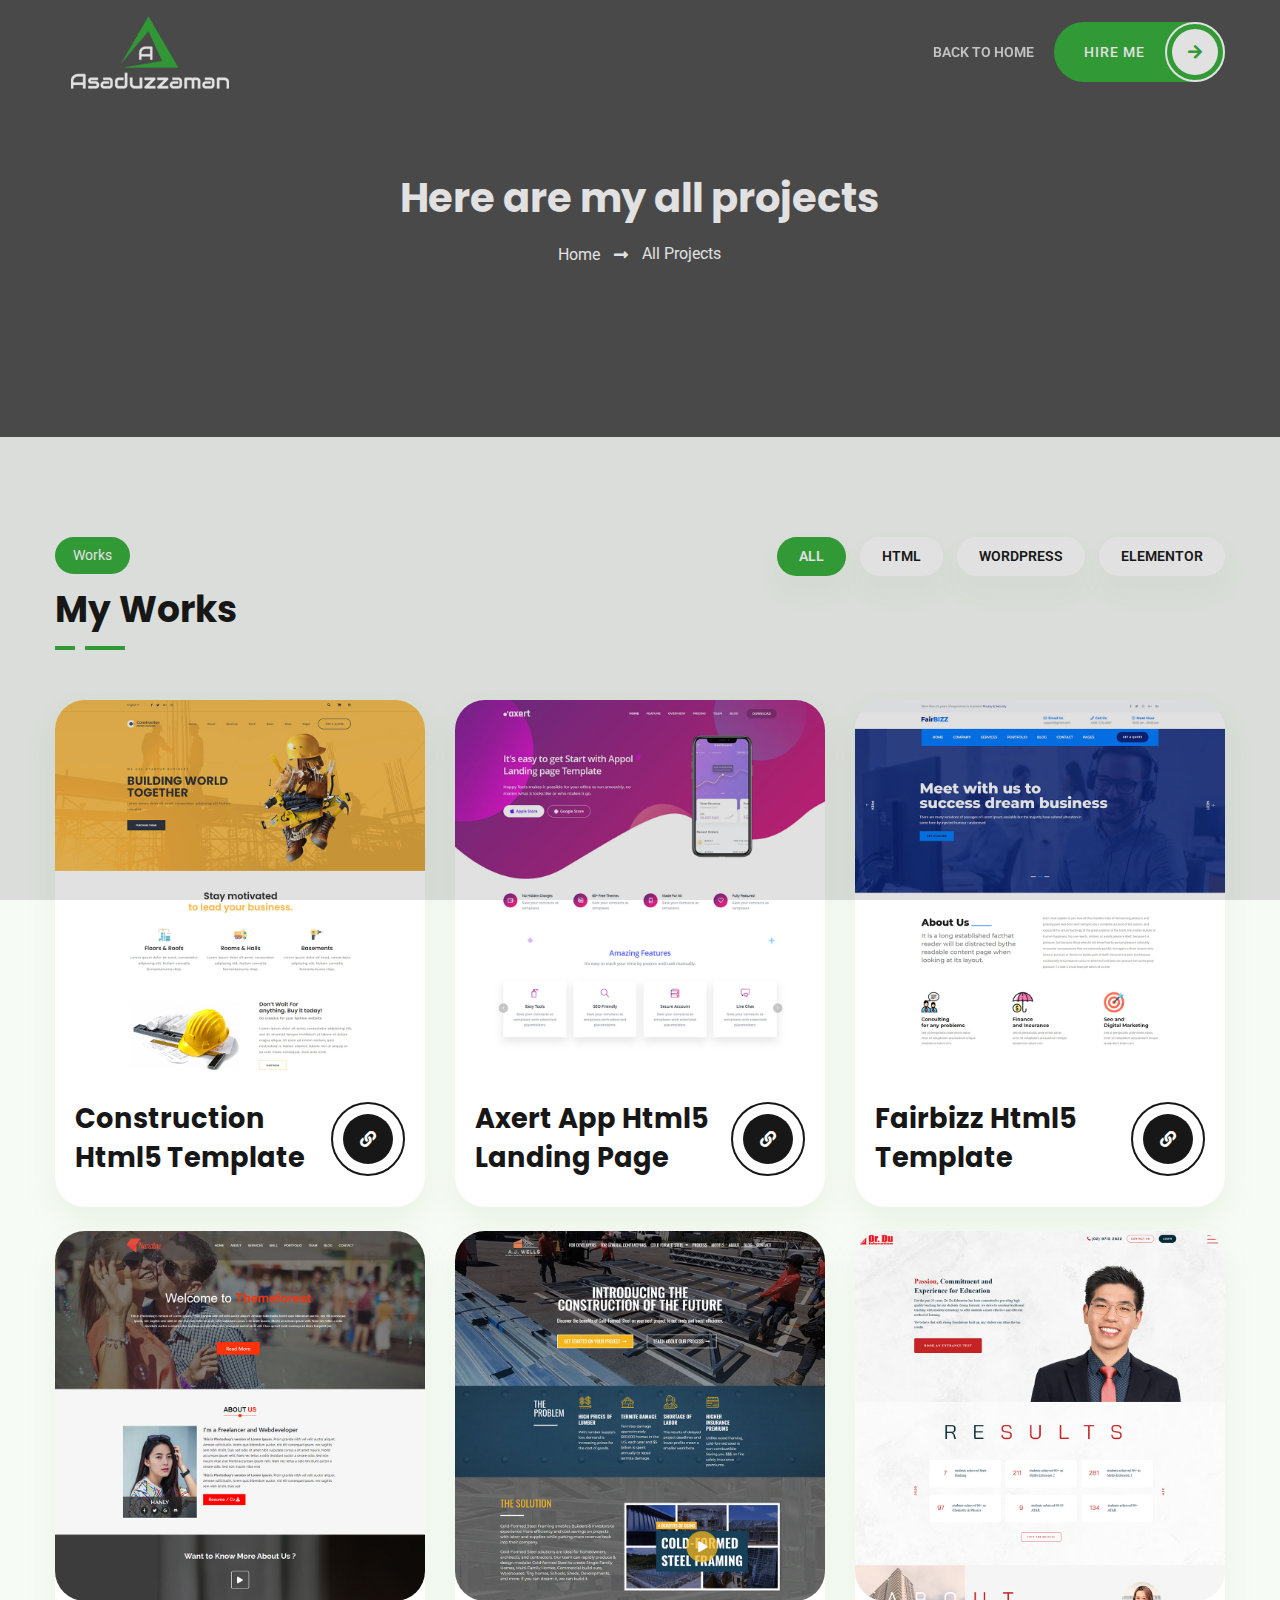
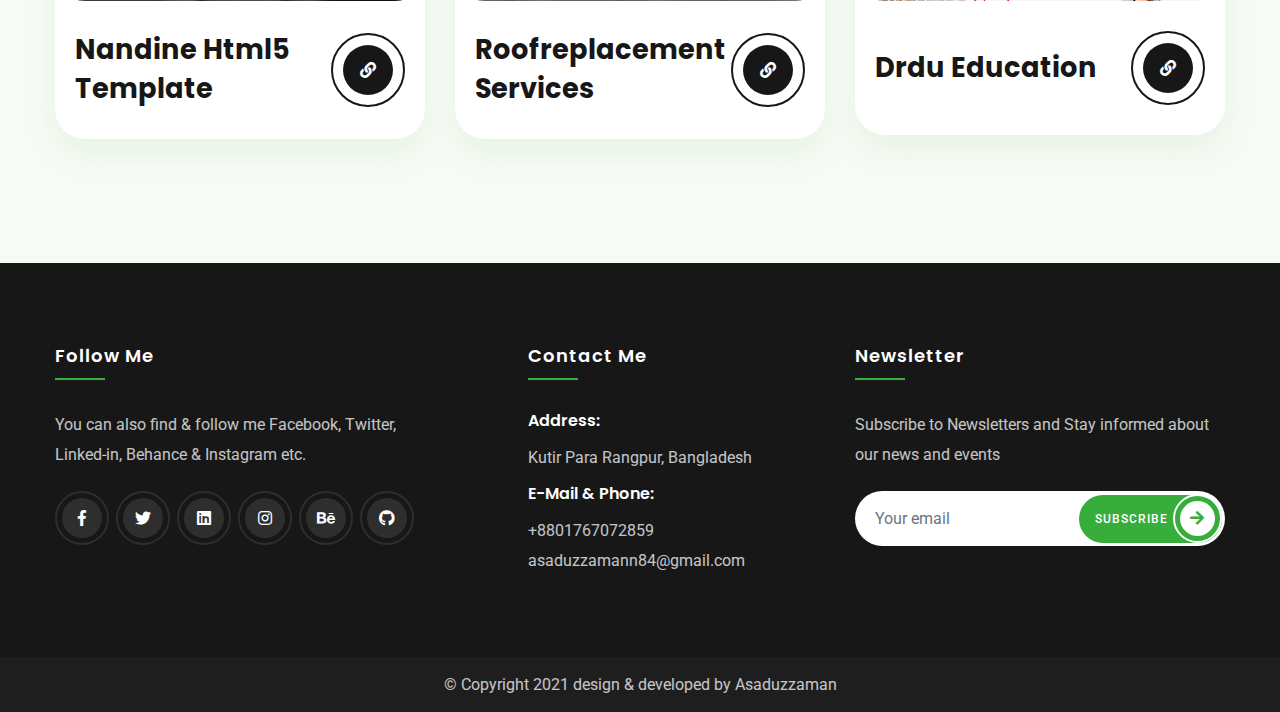
==== all-projects.html @ e1c9b5a7 "Added my portfolio site all source code" ====
<!DOCTYPE html>
<html lang="en">
<head>
    <!-- Global site tag (gtag.js) - Google Analytics -->
    <script async src="https://www.googletagmanager.com/gtag/js?id=G-S9MMDNXZZ6"></script>
    <script>
    window.dataLayer = window.dataLayer || [];
    function gtag(){dataLayer.push(arguments);}
    gtag('js', new Date());

    gtag('config', 'G-S9MMDNXZZ6');
    </script>
    <meta charset="UTF-8">
    <meta name="author" content="Asaduzzaman">
    <meta name="robots" content="index,follow">
    <meta name="publisher" content="Asaduzzaman">
    <meta http-equiv="X-UA-Compatible" content="IE=edge">
    <meta name="description" content="Asaduzzaman - Portfolio Template">
    <meta name="viewport" content="width=device-width, initial-scale=1.0">
    <title>Asaduzzaman - Portfolio Template</title>
    <!--// Boostrap v5 //-->
    <link rel="stylesheet" href="vendor/css/bootstrap.min.css">
    <!--// Magnific Popup //-->
    <link rel="stylesheet" href="vendor/css/magnific.popup.min.css">
    <!--// Animate Css //-->
    <link rel="stylesheet" href="vendor/css/animate.min.css">
    <!--// Owl Carousel //-->
    <link rel="stylesheet" href="vendor/css/owl.carousel.min.css">
    <!--// Owl Carousel Default //-->
    <link rel="stylesheet" href="vendor/css/owl.carousel.default.min.css">
    <!--// Font Awesome //-->
    <link rel="stylesheet" href="fonts/font_awesome/css/all.css">
    <!--// Flat Icons //-->
    <link rel="stylesheet" href="fonts/flat_icons/flaticon.css">
    <!--// Fav Icon //-->
    <link rel="shortcut icon" type="image/jpg" href="img/bg/asaduzzaman_logo.png"/>
    <!--// Theme Main Css //-->
    <link rel="stylesheet" href="css/style.css">
    <!--// Theme Color Css //-->
    <link rel="stylesheet" href="css/skins/default-color.css" id="theme-color-toggle" />
</head>
<body data-spy="scroll" data-target="#fixedNavbar">

    <!--// Page Wrapper Start //-->
    <div class="page-wrapper" id="wrapper">

         <!--// Header Start //-->
         <header class="header fixed-top" id="header">
            <div id="nav-menu-wrap">
                <div class="container">
                    <nav class="navbar navbar-expand-lg p-0">
                        <a class="navbar-brand" title="Home" href="index.html">
                            <img src="img/bg/asaduzzaman-white-logo.png" alt="Asaduzzaman Logo White" class="img-fluid logo-transparent">
                            <img src="img/bg/asaduzzaman_logo.png" alt="Logo Black" class="img-fluid logo-normal">
                        </a>
                    
                        <button class="navbar-toggler" type="button" data-toggle="collapse" data-target="#fixedNavbar" 
                            aria-controls="fixedNavbar" aria-expanded="false" aria-label="Toggle navigation">
                            <span class="togler-icon-inner">
                                <span class="line-1"></span>
                                <span class="line-2"></span>
                                <span class="line-3"></span>
                            </span>
                        </button>
                        <div class="collapse navbar-collapse main-menu justify-content-end" id="fixedNavbar">
                            <ul class="navbar-nav">
                                <li class="nav-item">
                                    <a class="nav-link menu-link" href="index.html">Back To Home</a>
                                </li>
                                <li class="nav-item navbar-btn-resp d-flex align-items-center">
                                    <a href="index.html#contact" class="primary-btn">
                                        <span class="text">Hire Me</span>
                                        <span class="icon"><i class="fa fa-arrow-right"></i></span>
                                    </a>
                                </li>
                            </ul>
                        </div>
                    </nav>
                </div>
            </div>
        </header>
        <!--// Header End  //-->

        <!--// Main Area Start //-->
        <main class="main-area">

             <!--// Breadcrumb Section Start //-->
             <section class="breadcrumb-section section" data-scroll-index="1" data-bg-image-path="img/bg/breadcrumb-img.jpg">
                <div class="container">
                    <div class="row justify-content-center">
                        <div class="col-lg-8">
                            <div class="breadcrumb-inner">
                                <h1>Here are my all projects</h1>
                                <ul class="breadcrumb-links">
                                    <li>
                                        <a href="index-2.html">Home</a>
                                    </li>
                                    <li class="active">
                                        All Projects
                                    </li>
                                </ul>
                            </div>
                        </div>
                    </div>
                </div>
            </section>
            <!--// Breadcrumb Section end //-->

            

            <!--// My Works Start //-->
            <section class="section bg-primary-light" id="porfolio" data-scroll-index="4">
                <div class="container">
                    <div class="row">
                        <div class="col-md-6">
                            <div class="section-heading-left">
                                <span>Works</span>
                                <h2>My Works</h2>
                            </div>
                        </div>
                        <div class="col-md-6">
                            <div class="portfolio-filter">
                                <a href="#" data-portfolio-filter="*" class="current">All</a>
                                <a href="#" data-portfolio-filter=".html">Html</a>
                                <a href="#" data-portfolio-filter=".wordpress">WordPress</a>
                                <a href="#" data-portfolio-filter=".elementor">Elementor</a>
                            </div>
                        </div>
                    </div>
                    <div class="row portfolio-grid" id="portfolio-masonry-wrap">
                        <div class="col-md-6 col-lg-4 portfolio-item html">
                            <div class="portfolio-item-inner">
                                <div class="portfolio-item-img">
                                    <img src="img/portfolio/constrcution.jpg" alt="Portfolio image" class="img-fluid">
                                    <a href="img/portfolio/constrcution.jpg" class="portfolio-zoom-link">
                                        <i class="fas fa-search"></i>
                                    </a>
                                </div>
                                <div class="body">
                                    <div class="portfolio-details">
                                        <h5>Construction Html5 Template</h5>
                                    </div>
                                    <a href="https://asaduzzaman-shohel.github.io/construction/index-2.html" target="_blank" class="portfolio-link">
                                        <i class="fas fa-link"></i>
                                    </a>
                                </div>
                            </div>
                        </div>
                        <div class="col-md-6 col-lg-4 portfolio-item html">
                            <div class="portfolio-item-inner">
                                <div class="portfolio-item-img">
                                    <img src="img/portfolio/axert.jpg" alt="Portfolio image" class="img-fluid">
                                    <a href="img/portfolio/axert.jpg" class="portfolio-zoom-link">
                                        <i class="fas fa-search"></i>
                                    </a>
                                </div>
                                <div class="body">
                                    <div class="portfolio-details">
                                        <h5>Axert App Html5 Landing Page</h5>
                                    </div>
                                    <a target="_blank" href="https://asaduzzaman-shohel.github.io/Axert-App-Landing-Page/" class="portfolio-link">
                                        <i class="fas fa-link"></i>
                                    </a>
                                </div>
                            </div>
                        </div>
                        <div class="col-md-6 col-lg-4 portfolio-item html">
                            <div class="portfolio-item-inner">
                                <div class="portfolio-item-img">
                                    <img src="img/portfolio/fairbizz.jpg" alt="Portfolio image" class="img-fluid">
                                    <a href="img/portfolio/fairbizz.jpg" class="portfolio-zoom-link">
                                        <i class="fas fa-search"></i>
                                    </a>
                                </div>
                                <div class="body">
                                    <div class="portfolio-details">
                                        <h5>Fairbizz Html5 Template</h5>
                                    </div> 
                                    <a target="_blank" href="https://asaduzzaman-shohel.github.io/fairbizz/" class="portfolio-link">
                                        <i class="fas fa-link"></i>
                                    </a>
                                </div>
                            </div>
                        </div>
                        <div class="col-md-6 col-lg-4 portfolio-item html">
                            <div class="portfolio-item-inner">
                                <div class="portfolio-item-img">
                                    <img src="img/portfolio/nandine.jpg" alt="Portfolio image" class="img-fluid">
                                    <a target="_blank" href="img/portfolio/nandine.jpg" class="portfolio-zoom-link">
                                        <i class="fas fa-link"></i>
                                    </a>
                                </div>
                                <div class="body">
                                    <div class="portfolio-details">
                                        <h5>Nandine Html5 Template</h5>
                                    </div> 
                                    <a target="_blank" href="https://asaduzzaman-shohel.github.io/nandine/" class="portfolio-link">
                                        <i class="fas fa-link"></i>
                                    </a>
                                </div>
                            </div>
                        </div>
                        <div class="col-md-6 col-lg-4 portfolio-item wordpress elementor">
                            <div class="portfolio-item-inner">
                                <div class="portfolio-item-img">
                                    <img src="img/portfolio/roofreplacement-services.jpg" alt="Portfolio image" class="img-fluid">
                                    <a target="_blank" href="img/portfolio/roofreplacement-services.jpg" class="portfolio-zoom-link">
                                        <i class="fas fa-link"></i>
                                    </a>
                                </div>
                                <div class="body">
                                    <div class="portfolio-details">
                                        <h5>Roofreplacement Services</h5>
                                    </div>
                                    <a target="_blank" href="https://steelframe.roofreplacementservices.com/" class="portfolio-link">
                                        <i class="fas fa-link"></i>
                                    </a>
                                </div>
                            </div>
                        </div>
                        <div class="col-md-6 col-lg-4 portfolio-item elementor">
                            <div class="portfolio-item-inner">
                                <div class="portfolio-item-img">
                                    <img src="img/portfolio/examtutoring.jpg" alt="Portfolio image" class="img-fluid">
                                    <a target="_blank" href="img/portfolio/examtutoring.jpg" class="portfolio-zoom-link">
                                        <i class="fas fa-search"></i>
                                    </a>
                                </div>
                                <div class="body">
                                    <div class="portfolio-details">
                                        <h5>Drdu Education</h5>
                                    </div> 
                                    <a href="https://www.drdueducation.com.au/" class="portfolio-link">
                                        <i class="fas fa-link"></i>
                                    </a>
                                </div>
                            </div>
                        </div>
                    </div>
                </div>
            </section>
            <!--// My Works End //-->

            <!--// Footer Start //-->
            <footer class="footer">
                <div class="footer-top">
                    <div class="container">
                        <div class="row">
                            <div class="col-md-6 col-lg-4 footer-widget-resp">
                                <div class="footer-widget">
                                    <h6 class="footer-title">Follow Me</h6>
                                    <p class="footer-desc">
                                        You can also find & follow me Facebook, Twitter, Linked-in, Behance & Instagram etc.
                                    </p>
                                    <div class="footer-social-links">
                                        <a target="_blank" href="https://www.facebook.com/AsaduzzamanShohel.1">
                                            <i class="fab fa-facebook-f"></i>
                                        </a>
                                        <a target="_blank" href="https://twitter.com/asaduzzamansho">
                                            <i class="fab fa-twitter"></i>
                                        </a>
                                        <a target="_blank" href="https://www.linkedin.com/in/asaduzzamanshohel/">
                                            <i class="fab fa-linkedin"></i>
                                        </a>
                                        <a target="_blank" href="https://www.instagram.com/asaduzzaman_shohel/">
                                            <i class="fab fa-instagram"></i>
                                        </a>
                                        <a target="_blank" href="https://www.behance.net/asaduzzamanshohel">
                                            <i class="fab fa-behance"></i>
                                        </a>
                                        <a target="_blank" href="https://github.com/Asaduzzaman-shohel">
                                            <i class="fab fa-github"></i>
                                        </a>
                                    </div>
                                </div>
                            </div>
                            <div class="col-md-6 col-lg-4 footer-widget-resp d-flex justify-content-center">
                                <div class="footer-widget">
                                    <h6 class="footer-title">Contact Me</h6>
                                    <div class="footer-contact-info-wrap">
                                        <ul class="footer-contact-info-list">
                                            <li>
                                                <h6>Address:</h6>
                                                <p>
                                                    Kutir Para Rangpur, Bangladesh
                                                </p>
                                            </li>
                                            <li>
                                                <h6>E-Mail & Phone:</h6>
                                                <div class="text">
                                                    <p>+8801767072859</p>
                                                    <p><a href="mailto:asaduzzamann84@gmail.com">asaduzzamann84@gmail.com</a></p>
                                                </div>
                                            </li>
                                        </ul>
                                    </div>
                                </div>
                            </div>
                            <div class="col-md-6 col-lg-4 footer-widget-resp">
                                <div class="footer-widget">
                                    <h6 class="footer-title">Newsletter</h6>
                                    <div class="newsletter-contact-info-wrap">
                                        <p>Subscribe to Newsletters and Stay informed about our news and events
                                        </p>
                                        <div class="news-letter-form">
                                            <form action="#">
                                                <input class="form-control" type="text" placeholder="Your email">
                                                <button type="submit" class="primary-btn">
                                                    <span class="text">Subscribe</span>
                                                    <span class="icon"><i class="fa fa-arrow-right"></i></span>
                                                </button>
                                            </form>
                                        </div>
                                    </div>
                                </div>
                            </div>
                        </div>
                    </div>
                </div>
                <div class="copyright text-center">
                    <div class="container">
                        <p class="copyright-text">© Copyright 2021 design & developed by Asaduzzaman</p>
                    </div>
                </div>
            </footer>
            <!--// Footer End //-->
        </main>
        <!--// Main Area End //-->

        <a href="#" class="scroll-top-btn" data-scroll-goto="1">
            <i class="fa fa-arrow-up"></i>
        </a>
        <!--// .scroll-top-btn // -->

        <div id="preloader-wrap">
            <div class="preloader-inner">
                <div class="lds-roller"><div></div><div></div><div></div><div></div><div></div><div></div><div></div><div></div></div>
            </div>
        </div>
        <!--// Preloader // -->

    </div>
    <!--// Page Wrapper End //-->

    <!-- Success Modal Start -->
    <div class="modal fade custom-modal" id="formSuccessModal" tabindex="-1" role="dialog" aria-labelledby="formSuccessModalLabel" aria-hidden="true">
        <div class="modal-dialog" role="document">
            <div class="modal-content">
                <div class="modal-header success">
                    <h5 class="modal-title" id="formSuccessModalLabel">Success</h5>
                    <button type="button" class="close" data-dismiss="modal" aria-label="Close">
                        <span aria-hidden="true">&times;</span>
                    </button>
                </div>
                <div class="modal-body">
                    <div class="form-popup-inner">
                        <div class="form-icon success">
                            <svg version="1.1" xmlns="http://www.w3.org/2000/svg" viewBox="0 0 130.2 130.2">
                                <circle class="path circle" fill="none"  stroke-width="6" stroke-miterlimit="10" cx="65.1" cy="65.1" r="62.1" />
                                <polyline class="path check" fill="none" stroke-width="6" stroke-linecap="round" stroke-miterlimit="10" points="100.2,40.2 51.5,88.8 29.8,67.5 " />
                            </svg>
                        </div>
                        <div class="form-body">
                            <p>
                                Your message has been sent.We will contact you as soon as possible.
                            </p>
                        </div>
                    </div>
                </div>
                <div class="modal-footer">
                    <a href="javascript:void(0)" class="popup-btn success" data-dismiss="modal">Okay</a>
                </div>
            </div>
        </div>
    </div>
    <!-- Success Modal End -->

    <!-- Danger Modal Start -->
    <div class="modal fade custom-modal" id="formDangerModal" tabindex="-1" role="dialog" aria-labelledby="formDangerModalLabel" aria-hidden="true">
        <div class="modal-dialog" role="document">
            <div class="modal-content">
                <div class="modal-header danger">
                    <h5 class="modal-title" id="formDangerModalLabel">Error</h5>
                    <button type="button" class="close" data-dismiss="modal" aria-label="Close">
                        <span aria-hidden="true">&times;</span>
                    </button>
                </div>
                <div class="modal-body">
                    <div class="form-popup-inner">
                        <div class="form-icon danger">
                            <svg version="1.1" xmlns="http://www.w3.org/2000/svg" viewBox="0 0 130.2 130.2">
                                <circle class="path circle" fill="none" stroke-width="6" stroke-miterlimit="10" cx="65.1" cy="65.1" r="62.1" />
                                <line class="path line" fill="none" stroke-width="6" stroke-linecap="round" stroke-miterlimit="10" x1="34.4" y1="37.9" x2="95.8" y2="92.3" />
                                <line class="path line" fill="none" stroke-width="6" stroke-linecap="round" stroke-miterlimit="10" x1="95.8" y1="38" x2="34.4" y2="92.2" />
                            </svg>
                        </div>
                        <div class="form-body">
                            <p>
                                Error!Something went wrong.There was an error sending your message.
                                <span id="error_message"></span>
                            </p>
                        </div>
                    </div>
                </div>
                <div class="modal-footer">
                    <a href="javascript:void(0)" class="popup-btn danger" data-dismiss="modal">Close</a>
                </div>
            </div>
        </div>
    </div>
    <!-- Danger Modal End -->


    <!--// JQuery //-->
    <script data-cfasync="false" src="../cdn-cgi/scripts/5c5dd728/cloudflare-static/email-decode.min.js"></script><script src="vendor/js/jquery.min.js"></script>
    <!--// Popper //-->
    <script src="vendor/js/popper.min.js"></script>
    <!--// Bootstrap //-->
    <script src="vendor/js/bootstrap.min.js"></script>
    <!--// Images Loaded Js //-->
    <script src="vendor/js/images.loaded.min.js"></script>
    <!--// Wow Js //-->
    <script src="vendor/js/wow.min.js"></script>
    <!--// Magnific Popup //-->
    <script src="vendor/js/magnific.popup.min.js"></script>
    <!--// Waypoint Js //-->
    <script src="vendor/js/waypoint.min.js"></script>
    <!--// Counter Up Js //-->
    <script src="vendor/js/counter.up.min.js"></script>
    <!--// JQuery Easing Functions //-->
    <script src="vendor/js/jquery.easing.min.js"></script>
    <!--// Owl Carousel //-->
    <script src="vendor/js/owl.carousel.min.js"></script>
    <!--// Form Validate //-->
    <script src="vendor/js/validate.min.js"></script>
    <!--// Form Validate //-->
    <script src="vendor/js/custom.select.plugin.js"></script>
    <!--// Scroll It //-->
    <script src="vendor/js/scrollit.min.js"></script>
    <!--// Isotope Js //-->
    <script src="vendor/js/isotope.min.js"></script>
    <!--// Particles Js //-->
    <script src="vendor/js/particles.js"></script>
    <!--// Main Js //-->
    <script src="js/main.js"></script>
</body>
</html>
---- fonts/flat_icons/flaticon.css ----
/*
  	Flaticon icon font: Flaticon
  	Creation date: 26/06/2018 11:10
  	*/

@font-face {
  font-family: "Flaticon";
  src: url("Flaticon.eot");
  src: url("Flaticond41d.eot?#iefix") format("embedded-opentype"),
       url("Flaticon.woff") format("woff"),
       url("Flaticon.ttf") format("truetype"),
       url("Flaticon.svg#Flaticon") format("svg");
  font-weight: normal;
  font-style: normal;
}

@media screen and (-webkit-min-device-pixel-ratio:0) {
  @font-face {
    font-family: "Flaticon";
    src: url("Flaticon.svg#Flaticon") format("svg");
  }
}

[class^="flaticon-"]:before, [class*=" flaticon-"]:before,
[class^="flaticon-"]:after, [class*=" flaticon-"]:after {   
  font-family: Flaticon;
        font-size: 20px;
font-style: normal;
margin-left: 20px;
}

.flaticon-001-salary-1:before { content: "\f100"; }
.flaticon-002-selection-process:before { content: "\f101"; }
.flaticon-003-interview-4:before { content: "\f102"; }
.flaticon-004-women:before { content: "\f103"; }
.flaticon-005-company:before { content: "\f104"; }
.flaticon-006-man:before { content: "\f105"; }
.flaticon-007-strategy:before { content: "\f106"; }
.flaticon-008-position:before { content: "\f107"; }
.flaticon-009-contact:before { content: "\f108"; }
.flaticon-010-salary:before { content: "\f109"; }
.flaticon-011-approved:before { content: "\f10a"; }
.flaticon-012-skills:before { content: "\f10b"; }
.flaticon-013-briefcase:before { content: "\f10c"; }
.flaticon-014-recruitment-1:before { content: "\f10d"; }
.flaticon-015-interview-3:before { content: "\f10e"; }
.flaticon-016-job-3:before { content: "\f10f"; }
.flaticon-017-clothes:before { content: "\f110"; }
.flaticon-018-rating:before { content: "\f111"; }
.flaticon-019-handshake:before { content: "\f112"; }
.flaticon-020-video-conference-1:before { content: "\f113"; }
.flaticon-021-resume-1:before { content: "\f114"; }
.flaticon-022-thinking:before { content: "\f115"; }
.flaticon-023-job-2:before { content: "\f116"; }
.flaticon-024-interview-2:before { content: "\f117"; }
.flaticon-025-notification:before { content: "\f118"; }
.flaticon-026-career:before { content: "\f119"; }
.flaticon-027-microphone:before { content: "\f11a"; }
.flaticon-028-selection:before { content: "\f11b"; }
.flaticon-029-hiring-1:before { content: "\f11c"; }
.flaticon-030-hiring:before { content: "\f11d"; }
.flaticon-031-job-1:before { content: "\f11e"; }
.flaticon-032-hired:before { content: "\f11f"; }
.flaticon-033-time:before { content: "\f120"; }
.flaticon-034-appointment:before { content: "\f121"; }
.flaticon-035-video-conference:before { content: "\f122"; }
.flaticon-036-check-list:before { content: "\f123"; }
.flaticon-037-curriculum:before { content: "\f124"; }
.flaticon-038-certificate:before { content: "\f125"; }
.flaticon-039-contract:before { content: "\f126"; }
.flaticon-040-recruitment:before { content: "\f127"; }
.flaticon-041-profiles:before { content: "\f128"; }
.flaticon-042-conversation-1:before { content: "\f129"; }
.flaticon-043-approval:before { content: "\f12a"; }
.flaticon-044-job:before { content: "\f12b"; }
.flaticon-045-resume:before { content: "\f12c"; }
.flaticon-046-interview-1:before { content: "\f12d"; }
.flaticon-047-interview:before { content: "\f12e"; }
.flaticon-048-conversation:before { content: "\f12f"; }
.flaticon-049-application:before { content: "\f130"; }
.flaticon-050-personal-profile:before { content: "\f131"; }
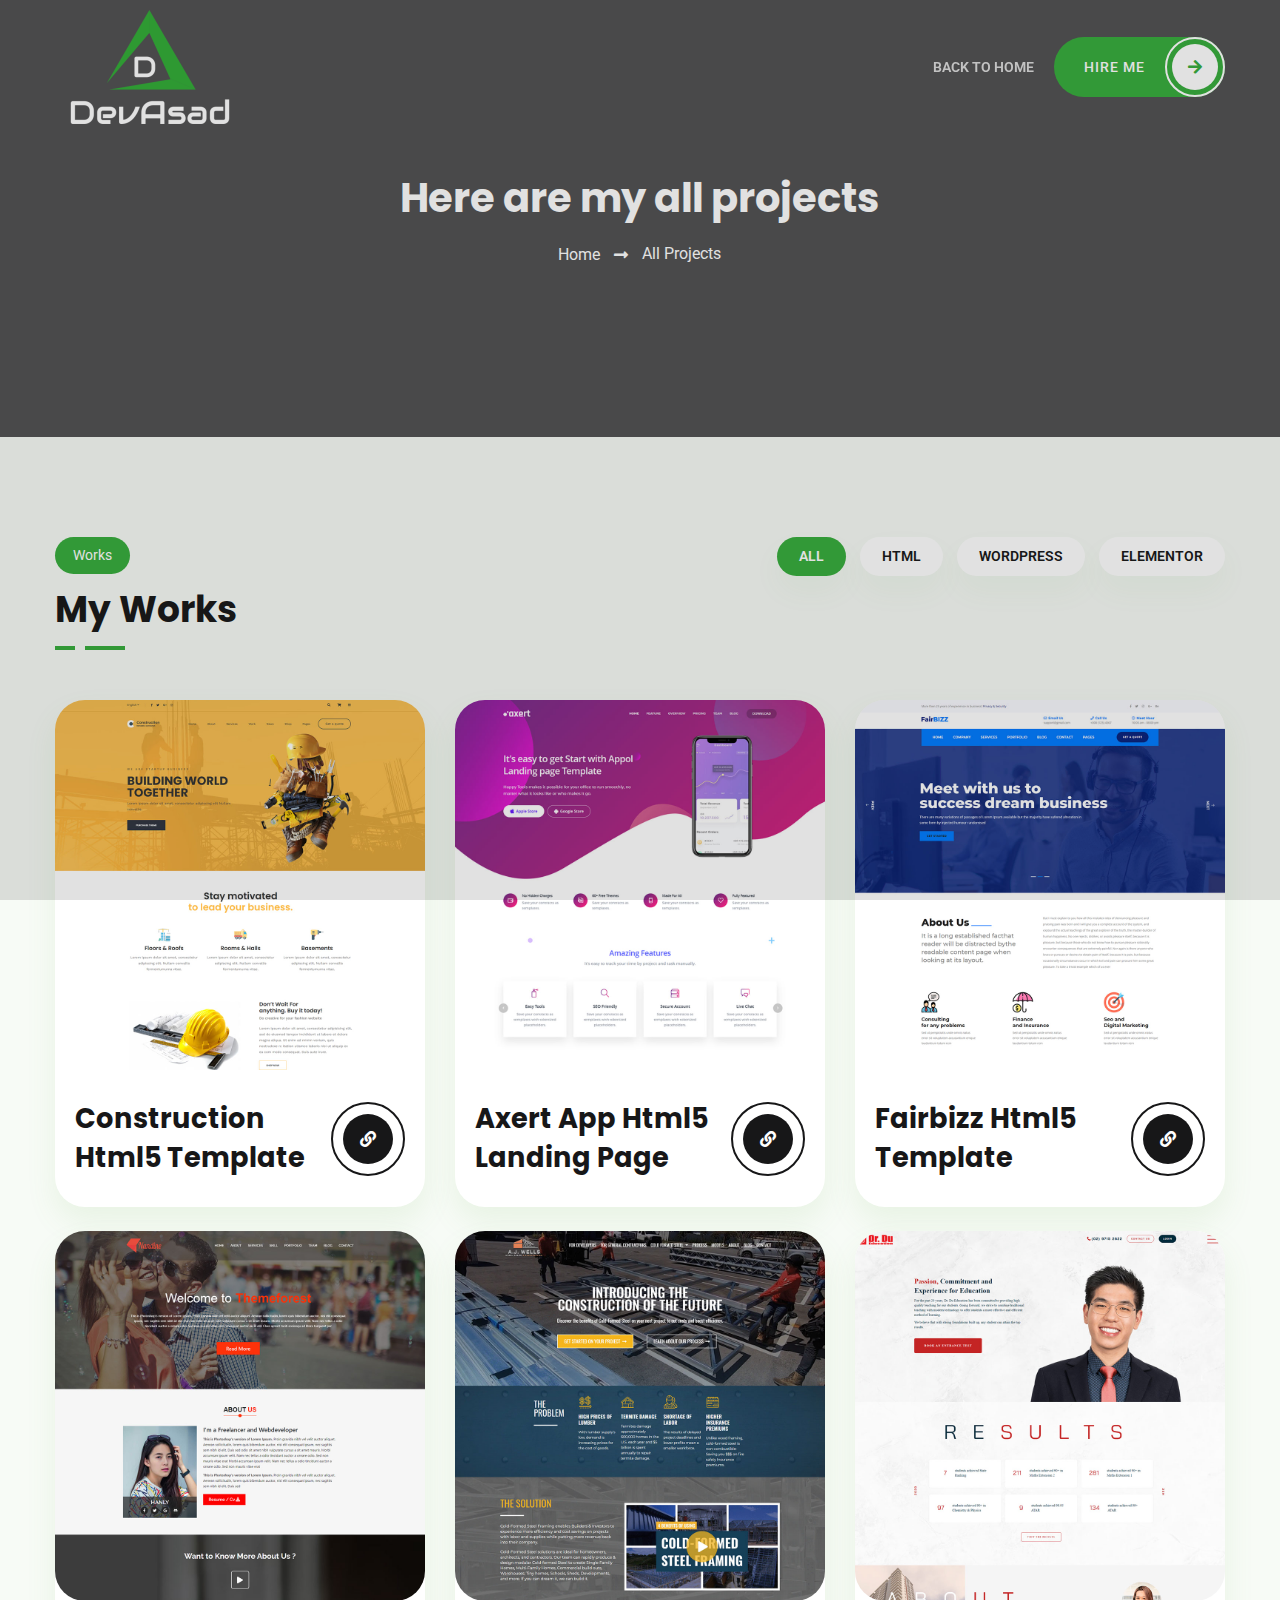
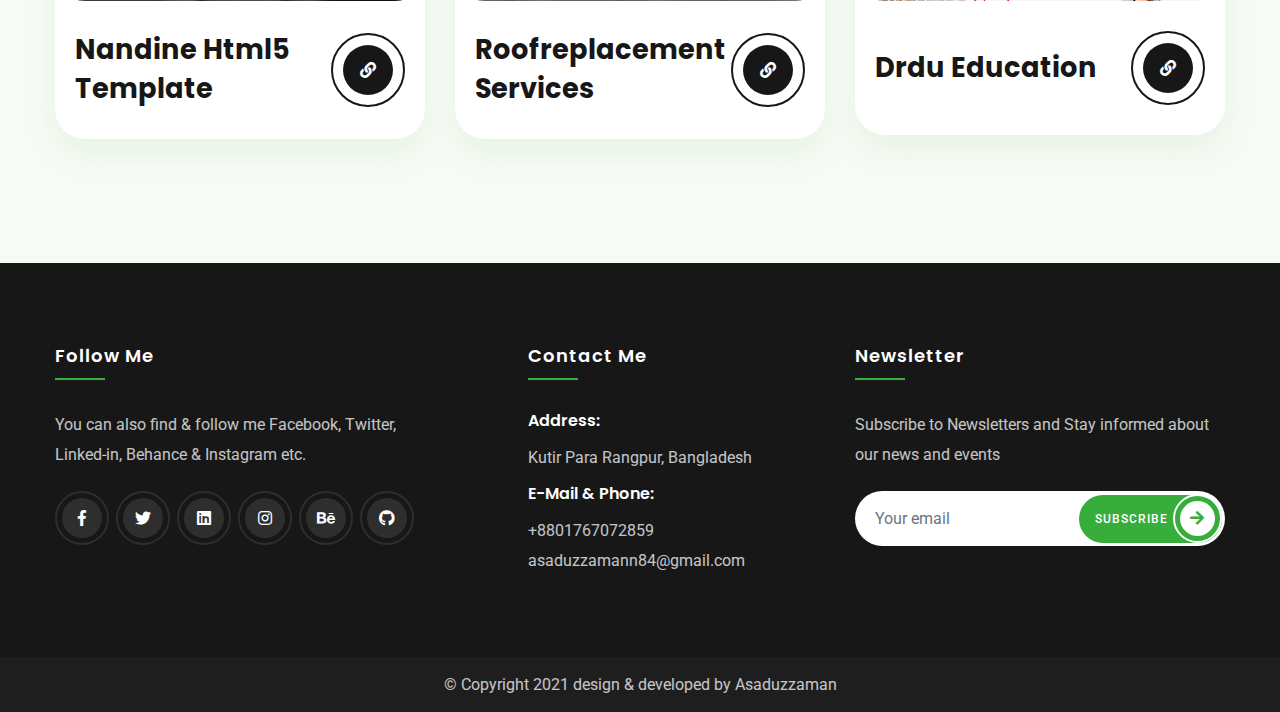
==== commit 06c6a6a5: "Logo changed to portfolio" ====
--- a/all-projects.html
+++ b/all-projects.html
@@ -49,9 +49,9 @@
             <div id="nav-menu-wrap">
                 <div class="container">
                     <nav class="navbar navbar-expand-lg p-0">
-                        <a class="navbar-brand" title="Home" href="index.html">
-                            <img src="img/bg/asaduzzaman-white-logo.png" alt="Asaduzzaman Logo White" class="img-fluid logo-transparent">
-                            <img src="img/bg/asaduzzaman_logo.png" alt="Logo Black" class="img-fluid logo-normal">
+                        <a class="navbar-brand" title="Home" href="index-2.html">
+                            <img src="img/bg/devasad-white-logo.png" alt="Asaduzzaman Logo White" class="img-fluid logo-transparent">
+                            <img src="img/bg/devasad-black-logo.png" alt="Logo Black" class="img-fluid logo-normal">
                         </a>
                     
                         <button class="navbar-toggler" type="button" data-toggle="collapse" data-target="#fixedNavbar" 
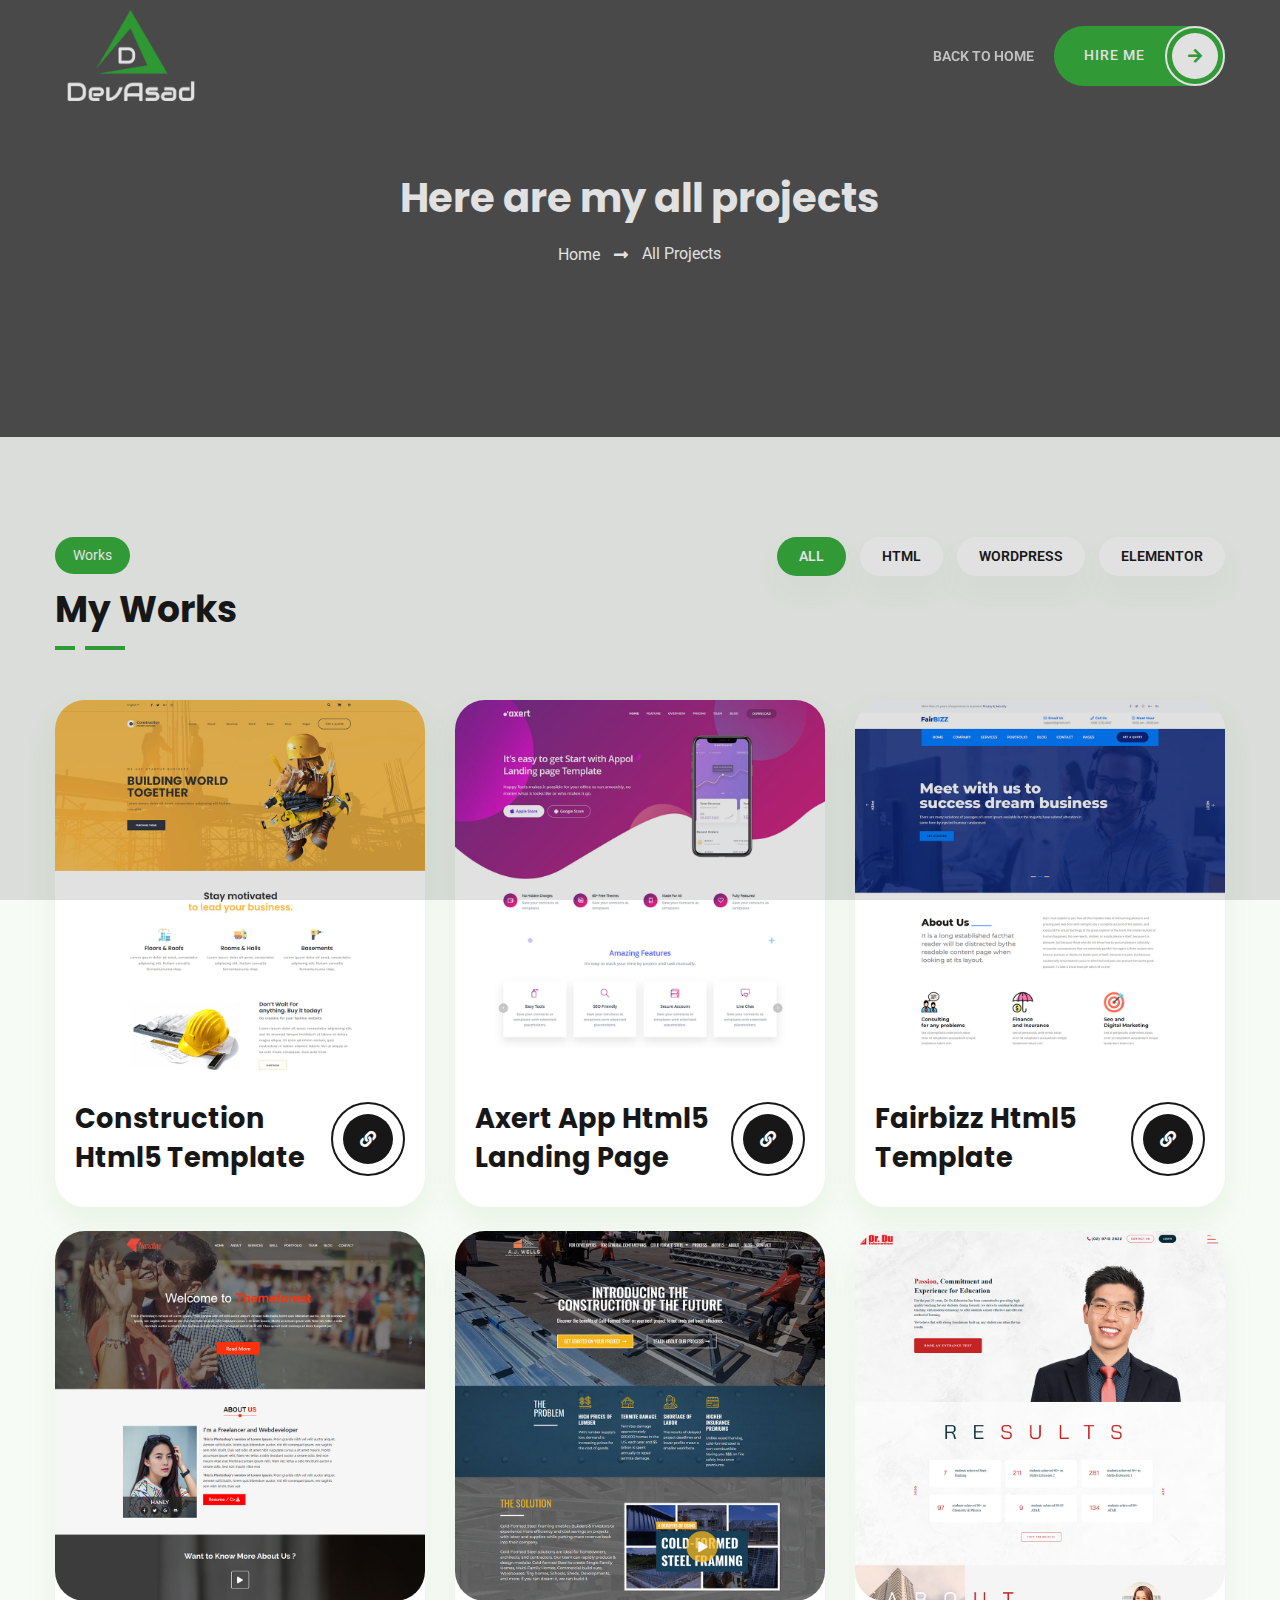
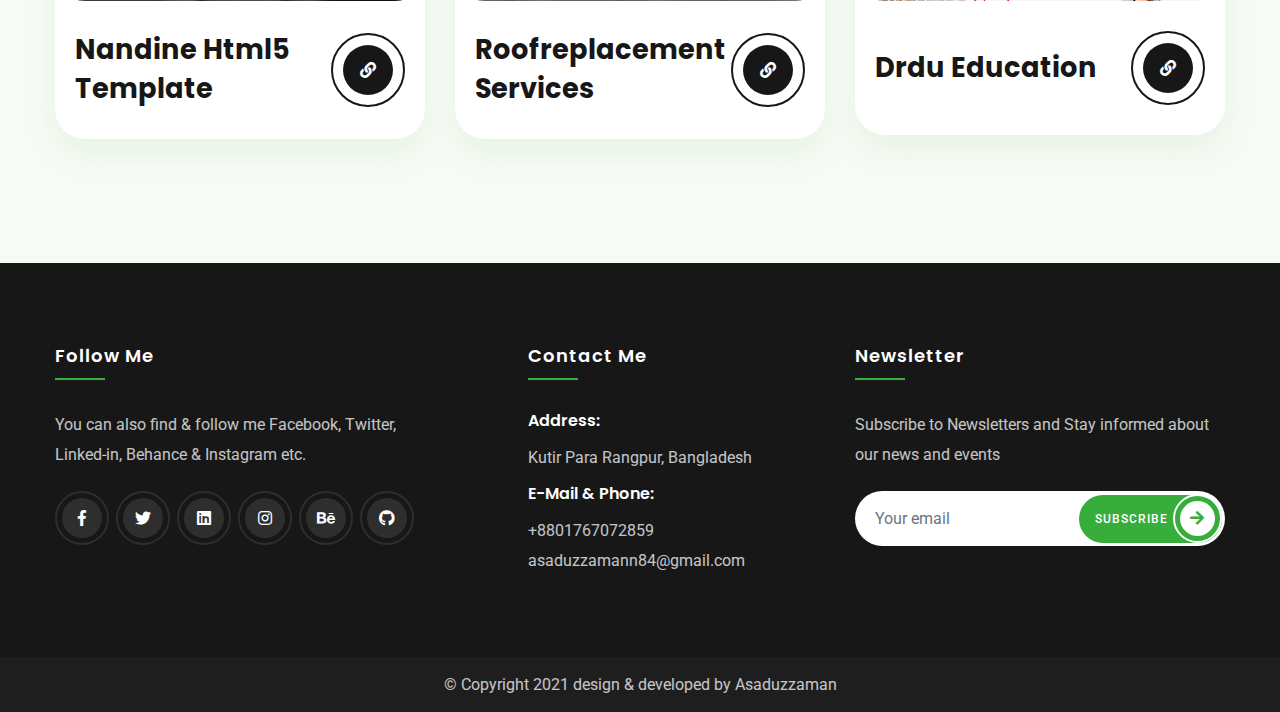
==== commit 20089280: "Add some css for logo" ====
--- a/all-projects.html
+++ b/all-projects.html
@@ -49,7 +49,7 @@
             <div id="nav-menu-wrap">
                 <div class="container">
                     <nav class="navbar navbar-expand-lg p-0">
-                        <a class="navbar-brand" title="Home" href="index-2.html">
+                        <a class="navbar-brand" title="Home" href="index.html">
                             <img src="img/bg/devasad-white-logo.png" alt="Asaduzzaman Logo White" class="img-fluid logo-transparent">
                             <img src="img/bg/devasad-black-logo.png" alt="Logo Black" class="img-fluid logo-normal">
                         </a>
--- a/css/style.css
+++ b/css/style.css
@@ -1366,6 +1366,13 @@
 .header .navbar-brand img {
   display: none;
 }
+.header .navbar-brand img {
+  width: 80%;
+}
+.header .navbar-brand .logo-normal {
+  width: 75%;
+  margin: 10px 0;
+}
 
 .header .navbar-brand img.logo-transparent {
   display: block;
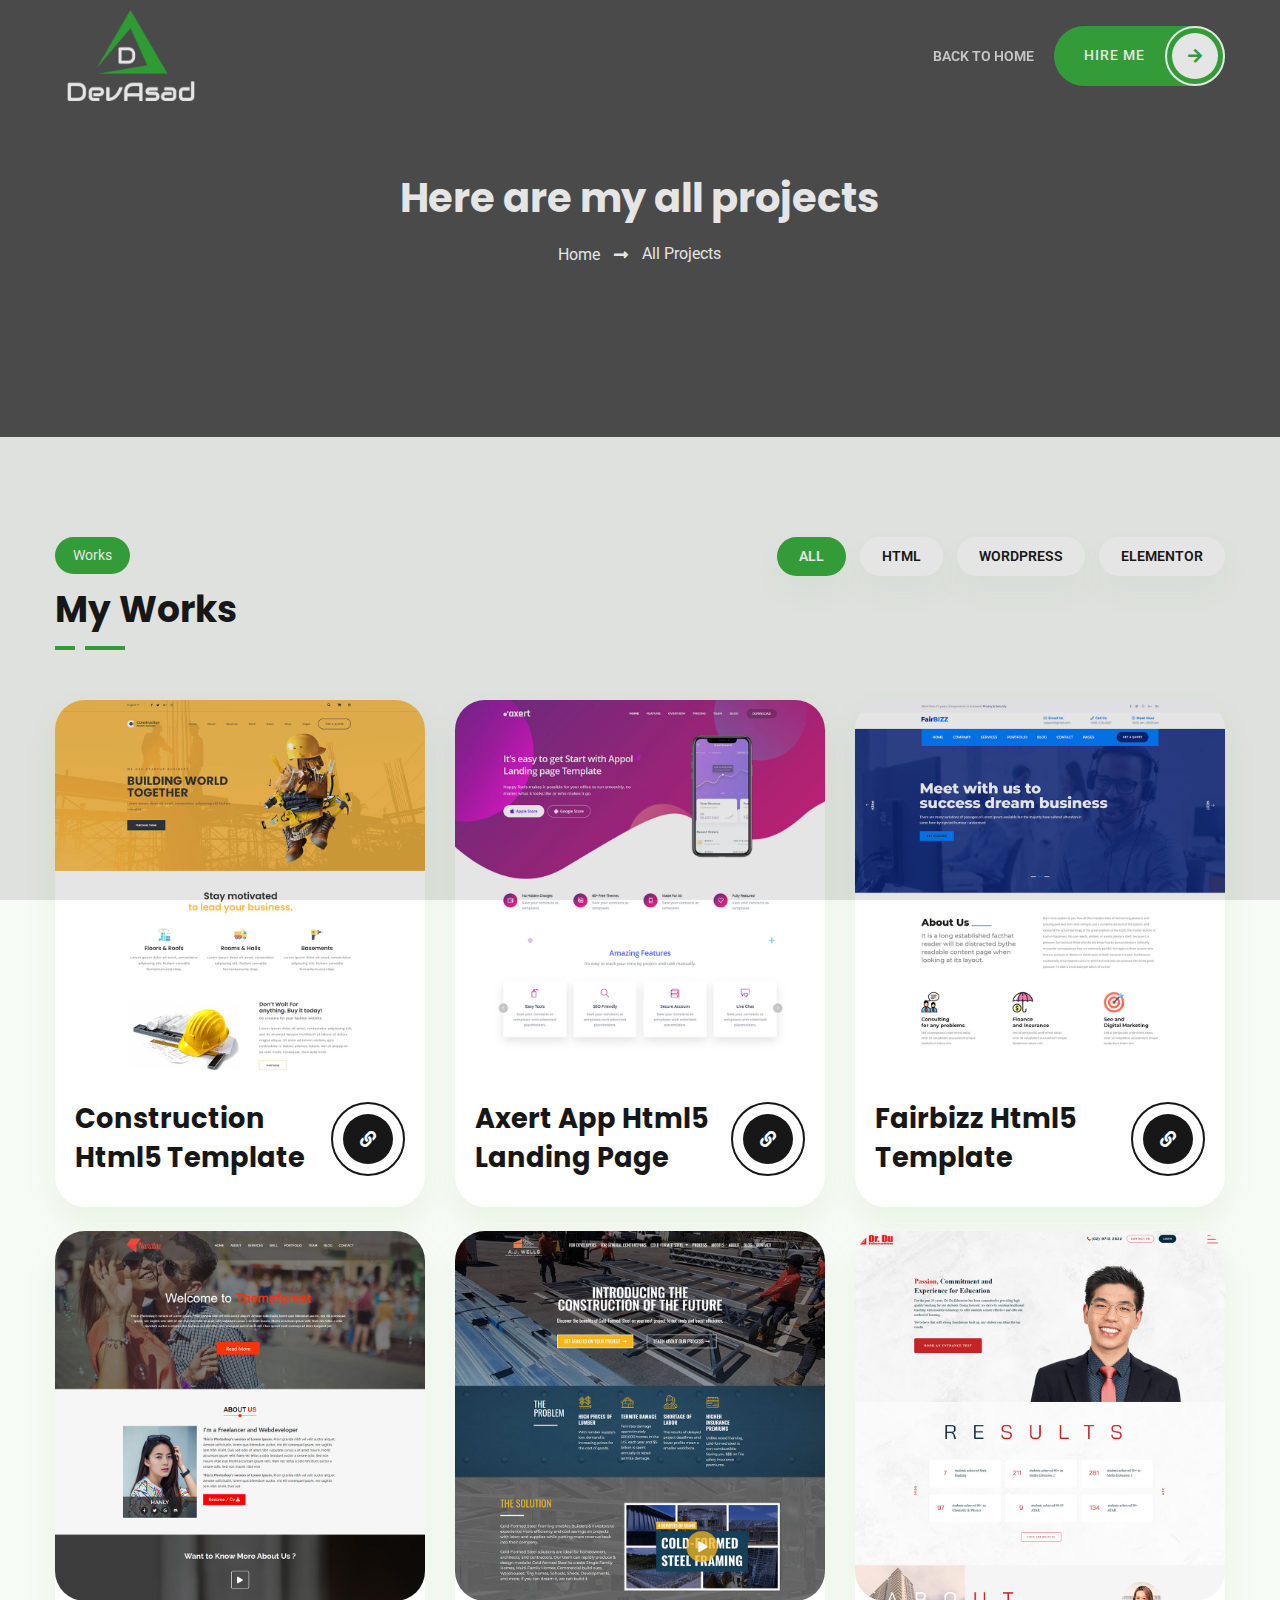
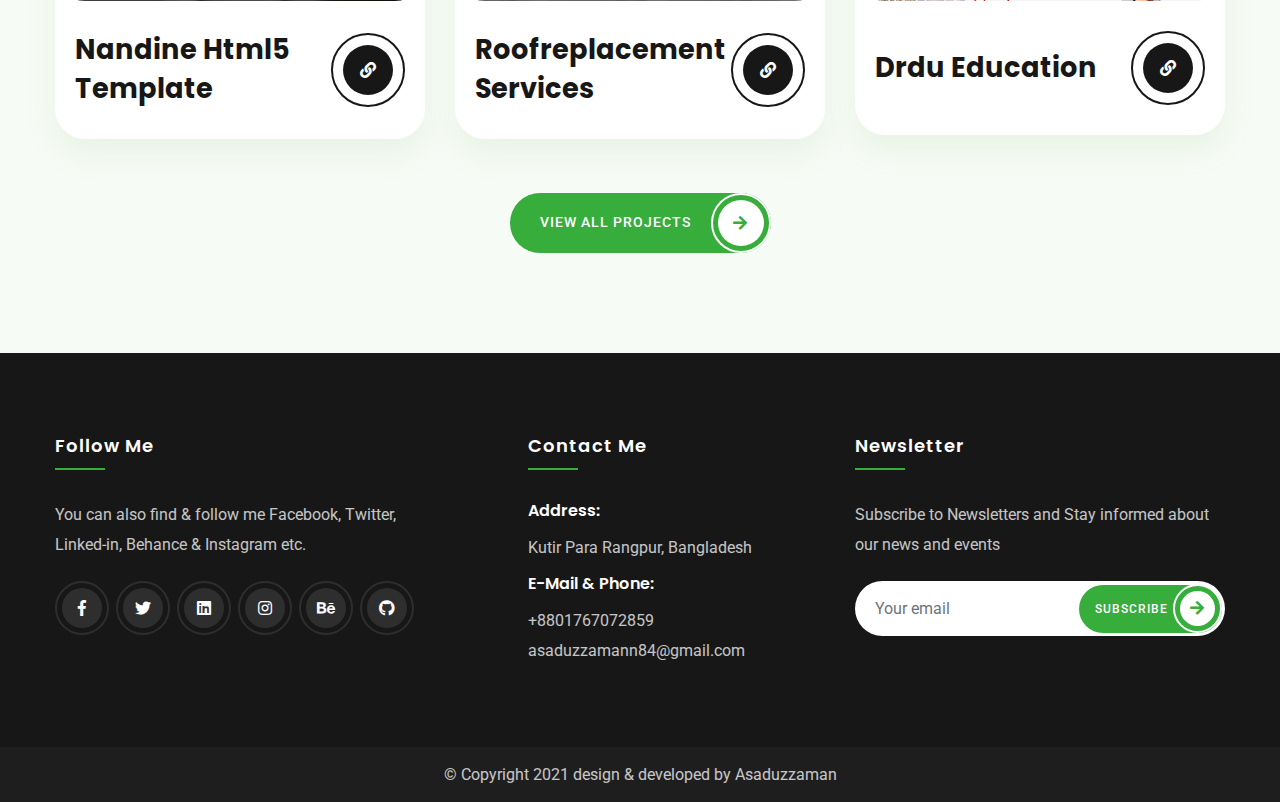
==== commit 615552a1: "Fix portfolio masonary" ====
--- a/all-projects.html
+++ b/all-projects.html
@@ -112,13 +112,13 @@
             <section class="section bg-primary-light" id="porfolio" data-scroll-index="4">
                 <div class="container">
                     <div class="row">
-                        <div class="col-md-6">
+                        <div class="col-lg-6 col-md-5">
                             <div class="section-heading-left">
                                 <span>Works</span>
                                 <h2>My Works</h2>
                             </div>
                         </div>
-                        <div class="col-md-6">
+                        <div class="col-lg-6 col-md-7">
                             <div class="portfolio-filter">
                                 <a href="#" data-portfolio-filter="*" class="current">All</a>
                                 <a href="#" data-portfolio-filter=".html">Html</a>
@@ -146,7 +146,7 @@
                                 </div>
                             </div>
                         </div>
-                        <div class="col-md-6 col-lg-4 portfolio-item html">
+                        <div class="col-md-6 col-lg-4 portfolio-item elementor">
                             <div class="portfolio-item-inner">
                                 <div class="portfolio-item-img">
                                     <img src="img/portfolio/axert.jpg" alt="Portfolio image" class="img-fluid">
@@ -182,7 +182,7 @@
                                 </div>
                             </div>
                         </div>
-                        <div class="col-md-6 col-lg-4 portfolio-item html">
+                        <div class="col-md-6 col-lg-4 portfolio-item wordpress">
                             <div class="portfolio-item-inner">
                                 <div class="portfolio-item-img">
                                     <img src="img/portfolio/nandine.jpg" alt="Portfolio image" class="img-fluid">
@@ -230,12 +230,20 @@
                                     <div class="portfolio-details">
                                         <h5>Drdu Education</h5>
                                     </div> 
-                                    <a href="https://www.drdueducation.com.au/" class="portfolio-link">
-                                        <i class="fas fa-link"></i>
-                                    </a>
-                                </div>
-                            </div>
-                        </div>
+                                    <a target="_blank" href="https://www.drdueducation.com.au/" class="portfolio-link">
+                                        <i class="fas fa-link"></i>
+                                    </a>
+                                </div>
+                            </div>
+                        </div>
+                    </div>
+                    <div class="row">
+                        <div class="view_all_projects">
+                            <a href="all-projects.html" target="_blank" class="primary-btn">
+                                <span class="text">View All Projects</span>
+                                <span class="icon"><i class="fa fa-arrow-right"></i></span>
+                            </a>
+                         </div>
                     </div>
                 </div>
             </section>
--- a/css/style.css
+++ b/css/style.css
@@ -1369,13 +1369,13 @@
 .header .navbar-brand img {
   width: 80%;
 }
+.header .navbar-brand img.logo-transparent {
+  display: block;
+  width: 80%;
+}
 .header .navbar-brand .logo-normal {
   width: 75%;
   margin: 10px 0;
-}
-
-.header .navbar-brand img.logo-transparent {
-  display: block;
 }
 
 .header .navbar-btn-resp .primary-btn:hover {
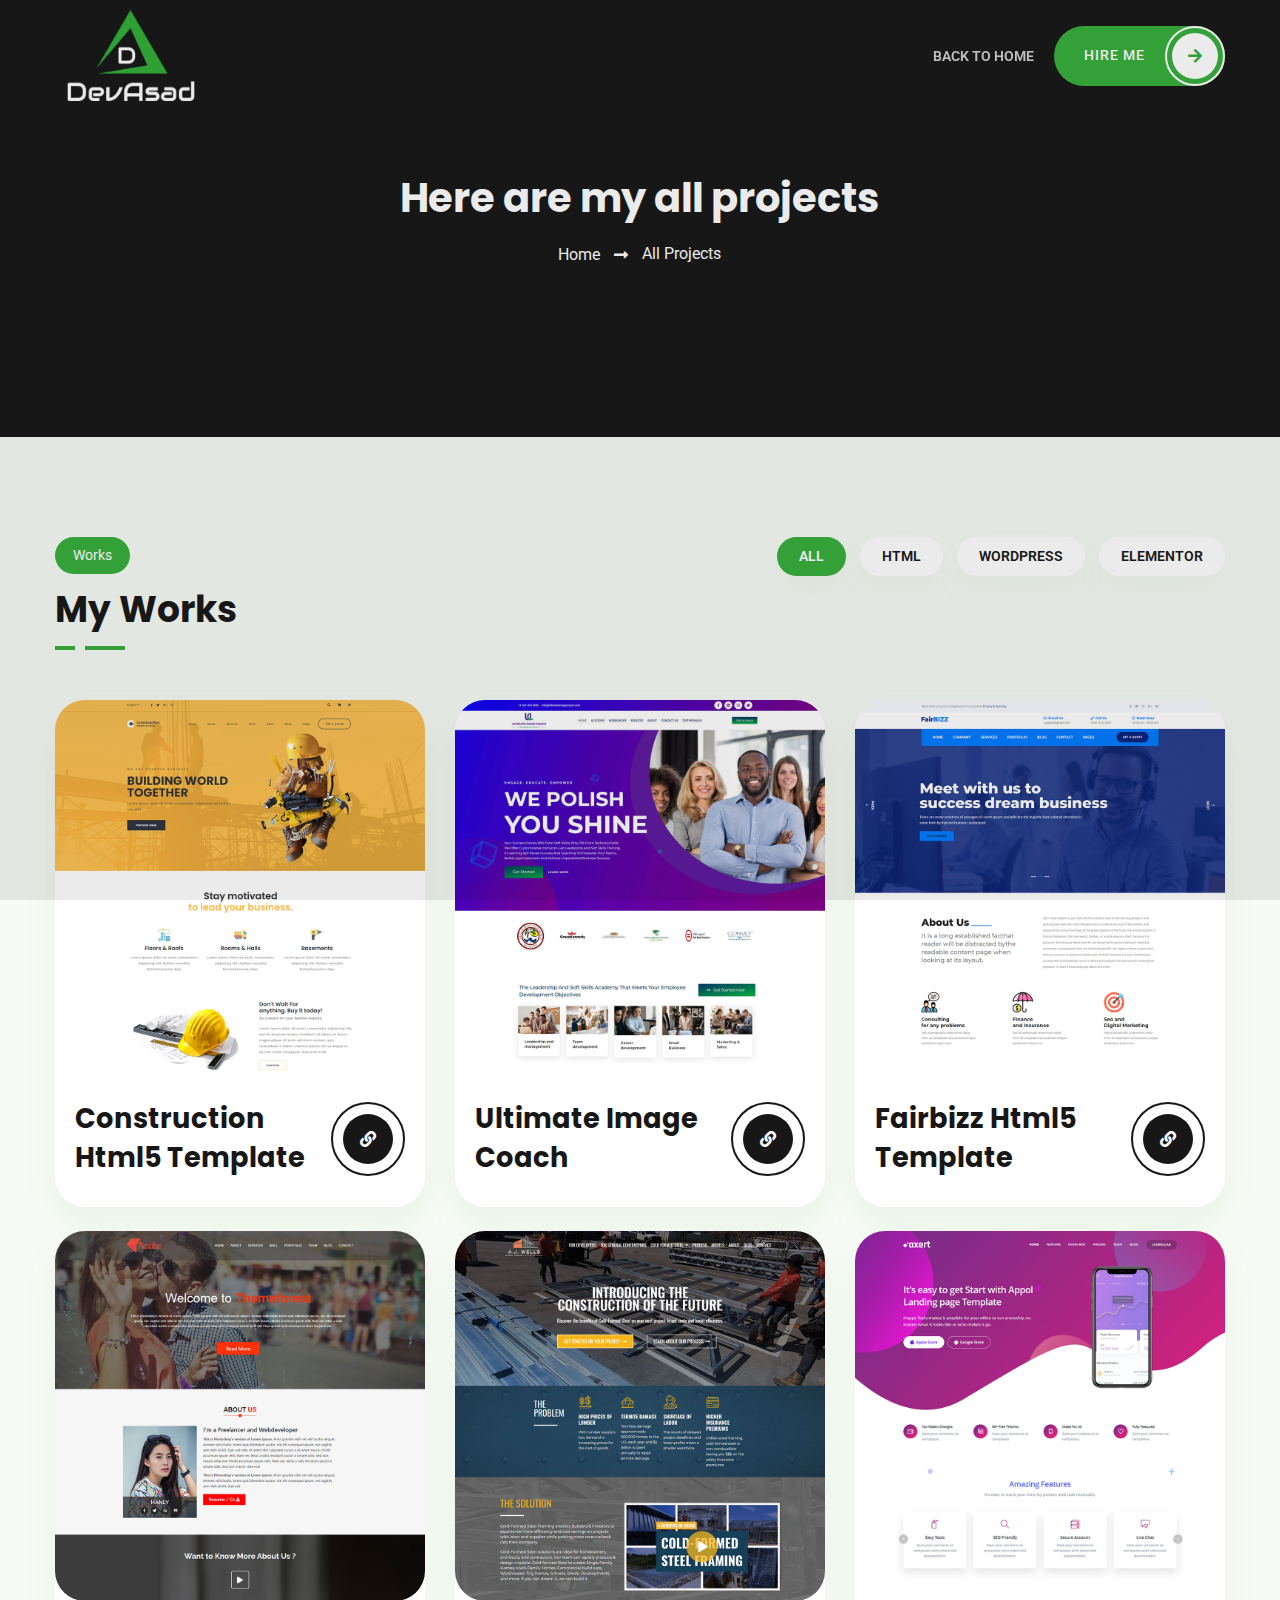
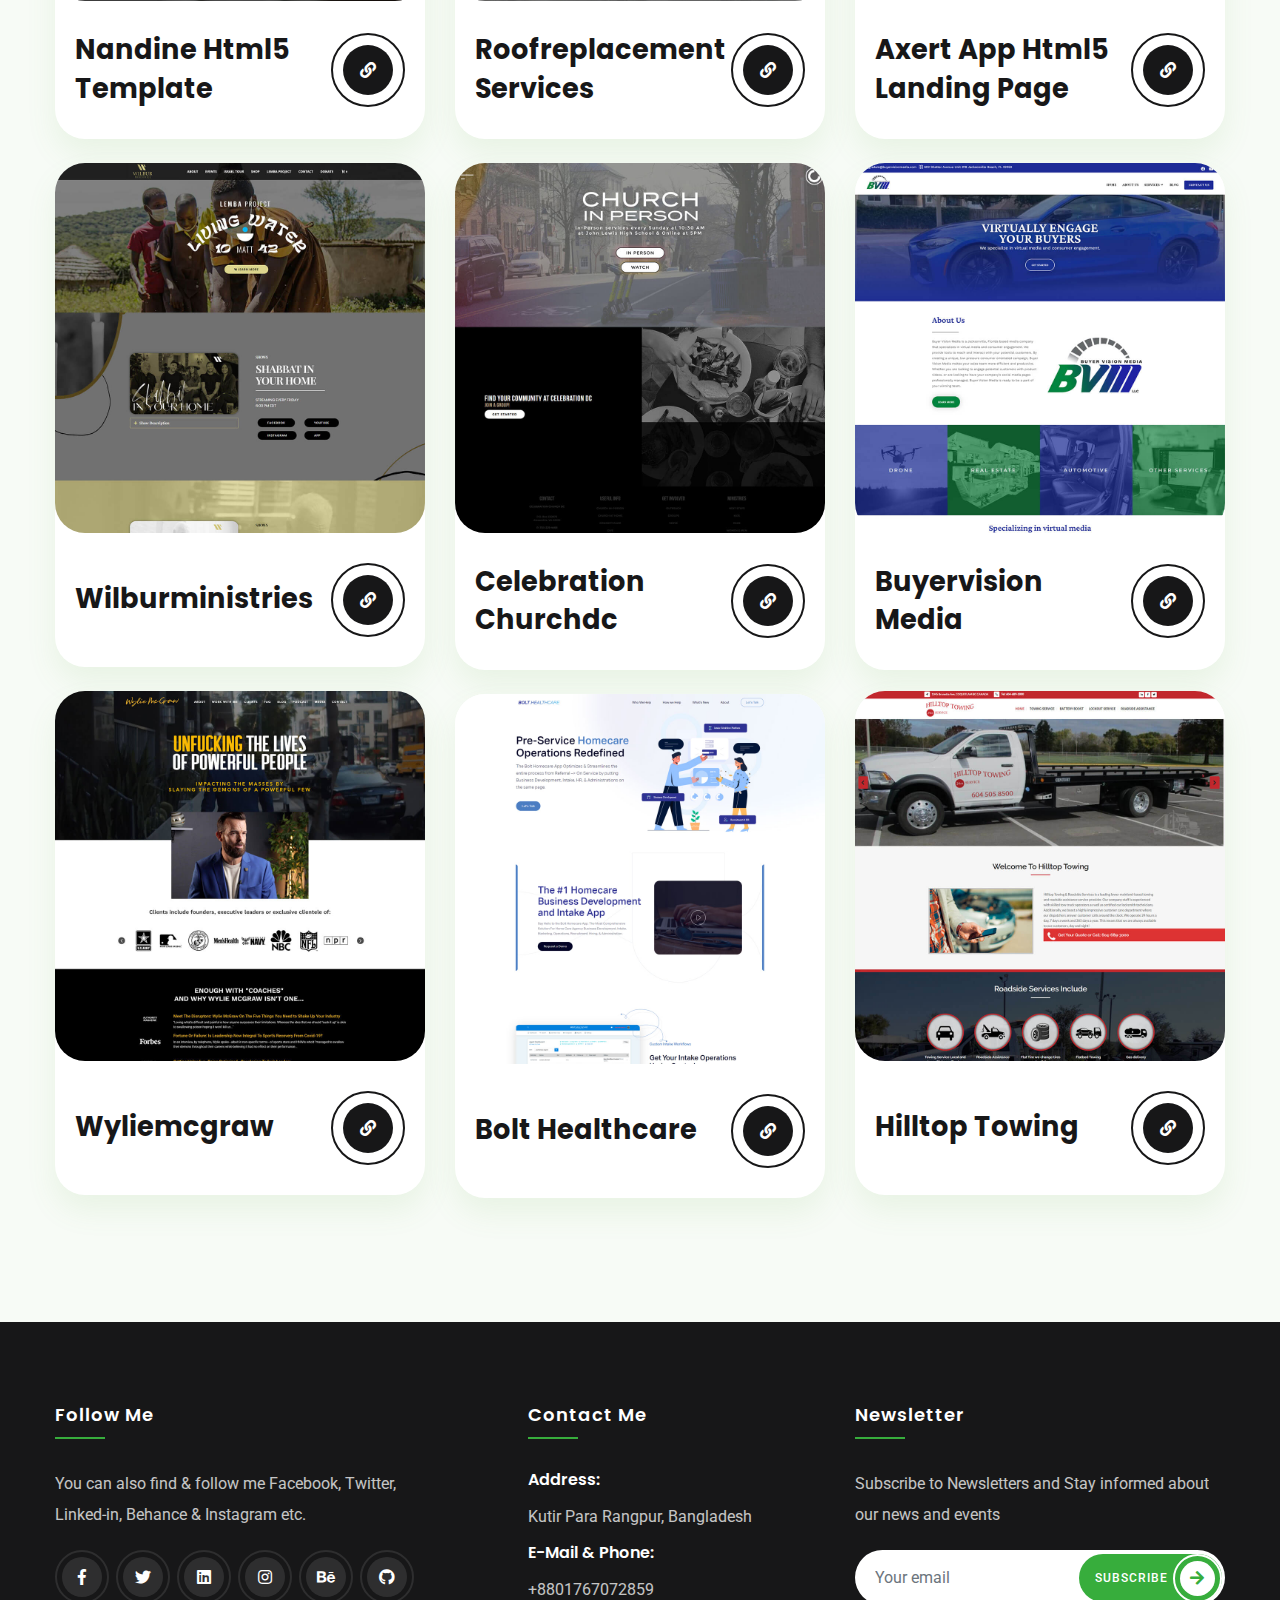
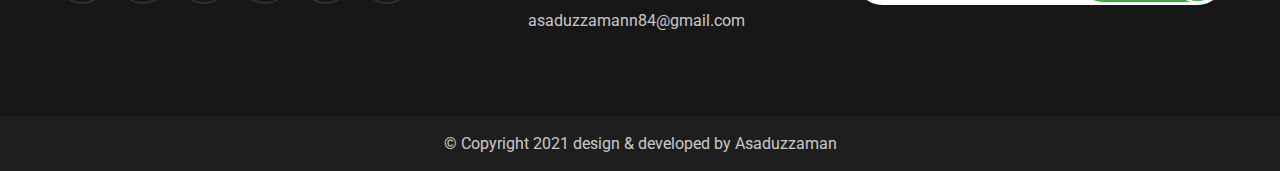
==== commit 369e78fa: "Add some projects to portfolio" ====
--- a/all-projects.html
+++ b/all-projects.html
@@ -17,7 +17,7 @@
     <meta http-equiv="X-UA-Compatible" content="IE=edge">
     <meta name="description" content="Asaduzzaman - Portfolio Template">
     <meta name="viewport" content="width=device-width, initial-scale=1.0">
-    <title>Asaduzzaman - Portfolio Template</title>
+    <title>DevAsad - Full-stack WordPress Developer</title>
     <!--// Boostrap v5 //-->
     <link rel="stylesheet" href="vendor/css/bootstrap.min.css">
     <!--// Magnific Popup //-->
@@ -140,7 +140,79 @@
                                     <div class="portfolio-details">
                                         <h5>Construction Html5 Template</h5>
                                     </div>
-                                    <a href="https://asaduzzaman-shohel.github.io/construction/index-2.html" target="_blank" class="portfolio-link">
+                                    <a href="https://devasad01.github.io/construction/index-2.html" target="_blank" class="portfolio-link">
+                                        <i class="fas fa-link"></i>
+                                    </a>
+                                </div>
+                            </div>
+                        </div>
+                        <div class="col-md-6 col-lg-4 portfolio-item elementor">
+                            <div class="portfolio-item-inner">
+                                <div class="portfolio-item-img">
+                                    <img src="img/portfolio/ultimate-image-coach.jpg" alt="Portfolio image" class="img-fluid">
+                                    <a target="_blank" href="img/portfolio/ultimate-image-coach.jpg" class="portfolio-zoom-link">
+                                        <i class="fas fa-search"></i>
+                                    </a>
+                                </div>
+                                <div class="body">
+                                    <div class="portfolio-details">
+                                        <h5>Ultimate Image Coach</h5>
+                                    </div> 
+                                    <a target="_blank" href="https://ultimateimagecoach.com/" class="portfolio-link">
+                                        <i class="fas fa-link"></i>
+                                    </a>
+                                </div>
+                            </div>
+                        </div>
+                        <div class="col-md-6 col-lg-4 portfolio-item html">
+                            <div class="portfolio-item-inner">
+                                <div class="portfolio-item-img">
+                                    <img src="img/portfolio/fairbizz.jpg" alt="Portfolio image" class="img-fluid">
+                                    <a href="img/portfolio/fairbizz.jpg" class="portfolio-zoom-link">
+                                        <i class="fas fa-search"></i>
+                                    </a>
+                                </div>
+                                <div class="body">
+                                    <div class="portfolio-details">
+                                        <h5>Fairbizz Html5 Template</h5>
+                                    </div> 
+                                    <a target="_blank" href="https://devasad01.github.io/fairbizz/" class="portfolio-link">
+                                        <i class="fas fa-link"></i>
+                                    </a>
+                                </div>
+                            </div>
+                        </div>
+                        <div class="col-md-6 col-lg-4 portfolio-item wordpress">
+                            <div class="portfolio-item-inner">
+                                <div class="portfolio-item-img">
+                                    <img src="img/portfolio/nandine.jpg" alt="Portfolio image" class="img-fluid">
+                                    <a target="_blank" href="img/portfolio/nandine.jpg" class="portfolio-zoom-link">
+                                        <i class="fas fa-link"></i>
+                                    </a>
+                                </div>
+                                <div class="body">
+                                    <div class="portfolio-details">
+                                        <h5>Nandine Html5 Template</h5>
+                                    </div> 
+                                    <a target="_blank" href="https://devasad01.github.io/nandine/" class="portfolio-link">
+                                        <i class="fas fa-link"></i>
+                                    </a>
+                                </div>
+                            </div>
+                        </div>
+                        <div class="col-md-6 col-lg-4 portfolio-item wordpress elementor">
+                            <div class="portfolio-item-inner">
+                                <div class="portfolio-item-img">
+                                    <img src="img/portfolio/roofreplacement-services.jpg" alt="Portfolio image" class="img-fluid">
+                                    <a target="_blank" href="img/portfolio/roofreplacement-services.jpg" class="portfolio-zoom-link">
+                                        <i class="fas fa-link"></i>
+                                    </a>
+                                </div>
+                                <div class="body">
+                                    <div class="portfolio-details">
+                                        <h5>Roofreplacement Services</h5>
+                                    </div>
+                                    <a target="_blank" href="https://steelframe.roofreplacementservices.com/" class="portfolio-link">
                                         <i class="fas fa-link"></i>
                                     </a>
                                 </div>
@@ -158,92 +230,120 @@
                                     <div class="portfolio-details">
                                         <h5>Axert App Html5 Landing Page</h5>
                                     </div>
-                                    <a target="_blank" href="https://asaduzzaman-shohel.github.io/Axert-App-Landing-Page/" class="portfolio-link">
-                                        <i class="fas fa-link"></i>
-                                    </a>
-                                </div>
-                            </div>
-                        </div>
-                        <div class="col-md-6 col-lg-4 portfolio-item html">
-                            <div class="portfolio-item-inner">
-                                <div class="portfolio-item-img">
-                                    <img src="img/portfolio/fairbizz.jpg" alt="Portfolio image" class="img-fluid">
-                                    <a href="img/portfolio/fairbizz.jpg" class="portfolio-zoom-link">
-                                        <i class="fas fa-search"></i>
-                                    </a>
-                                </div>
-                                <div class="body">
-                                    <div class="portfolio-details">
-                                        <h5>Fairbizz Html5 Template</h5>
-                                    </div> 
-                                    <a target="_blank" href="https://asaduzzaman-shohel.github.io/fairbizz/" class="portfolio-link">
-                                        <i class="fas fa-link"></i>
-                                    </a>
-                                </div>
-                            </div>
-                        </div>
-                        <div class="col-md-6 col-lg-4 portfolio-item wordpress">
-                            <div class="portfolio-item-inner">
-                                <div class="portfolio-item-img">
-                                    <img src="img/portfolio/nandine.jpg" alt="Portfolio image" class="img-fluid">
-                                    <a target="_blank" href="img/portfolio/nandine.jpg" class="portfolio-zoom-link">
-                                        <i class="fas fa-link"></i>
-                                    </a>
-                                </div>
-                                <div class="body">
-                                    <div class="portfolio-details">
-                                        <h5>Nandine Html5 Template</h5>
-                                    </div> 
-                                    <a target="_blank" href="https://asaduzzaman-shohel.github.io/nandine/" class="portfolio-link">
-                                        <i class="fas fa-link"></i>
-                                    </a>
-                                </div>
-                            </div>
-                        </div>
-                        <div class="col-md-6 col-lg-4 portfolio-item wordpress elementor">
-                            <div class="portfolio-item-inner">
-                                <div class="portfolio-item-img">
-                                    <img src="img/portfolio/roofreplacement-services.jpg" alt="Portfolio image" class="img-fluid">
-                                    <a target="_blank" href="img/portfolio/roofreplacement-services.jpg" class="portfolio-zoom-link">
-                                        <i class="fas fa-link"></i>
-                                    </a>
-                                </div>
-                                <div class="body">
-                                    <div class="portfolio-details">
-                                        <h5>Roofreplacement Services</h5>
-                                    </div>
-                                    <a target="_blank" href="https://steelframe.roofreplacementservices.com/" class="portfolio-link">
-                                        <i class="fas fa-link"></i>
-                                    </a>
-                                </div>
-                            </div>
-                        </div>
-                        <div class="col-md-6 col-lg-4 portfolio-item elementor">
-                            <div class="portfolio-item-inner">
-                                <div class="portfolio-item-img">
-                                    <img src="img/portfolio/examtutoring.jpg" alt="Portfolio image" class="img-fluid">
-                                    <a target="_blank" href="img/portfolio/examtutoring.jpg" class="portfolio-zoom-link">
-                                        <i class="fas fa-search"></i>
-                                    </a>
-                                </div>
-                                <div class="body">
-                                    <div class="portfolio-details">
-                                        <h5>Drdu Education</h5>
-                                    </div> 
-                                    <a target="_blank" href="https://www.drdueducation.com.au/" class="portfolio-link">
-                                        <i class="fas fa-link"></i>
-                                    </a>
-                                </div>
-                            </div>
-                        </div>
-                    </div>
-                    <div class="row">
-                        <div class="view_all_projects">
-                            <a href="all-projects.html" target="_blank" class="primary-btn">
-                                <span class="text">View All Projects</span>
-                                <span class="icon"><i class="fa fa-arrow-right"></i></span>
-                            </a>
-                         </div>
+                                    <a target="_blank" href="https://devasad01.github.io/Axert-App-Landing-Page/" class="portfolio-link">
+                                        <i class="fas fa-link"></i>
+                                    </a>
+                                </div>
+                            </div>
+                        </div>
+                        <div class="col-md-6 col-lg-4 portfolio-item elementor">
+                            <div class="portfolio-item-inner">
+                                <div class="portfolio-item-img">
+                                    <img src="img/portfolio/Wilbur-Ministries.jpg" alt="Portfolio image" class="img-fluid">
+                                    <a href="img/portfolio/Wilbur-Ministries.jpg" class="portfolio-zoom-link">
+                                        <i class="fas fa-search"></i>
+                                    </a>
+                                </div>
+                                <div class="body">
+                                    <div class="portfolio-details">
+                                        <h5>Wilburministries</h5>
+                                    </div>
+                                    <a target="_blank" href="https://www.wilburministries.com/" class="portfolio-link">
+                                        <i class="fas fa-link"></i>
+                                    </a>
+                                </div>
+                            </div>
+                        </div>
+                        <div class="col-md-6 col-lg-4 portfolio-item elementor">
+                            <div class="portfolio-item-inner">
+                                <div class="portfolio-item-img">
+                                    <img src="img/portfolio/Celebration.jpg" alt="Portfolio image" class="img-fluid">
+                                    <a href="img/portfolio/Celebration.jpg" class="portfolio-zoom-link">
+                                        <i class="fas fa-search"></i>
+                                    </a>
+                                </div>
+                                <div class="body">
+                                    <div class="portfolio-details">
+                                        <h5>Celebration Churchdc</h5>
+                                    </div>
+                                    <a target="_blank" href="https://celebrationchurchdc.org/" class="portfolio-link">
+                                        <i class="fas fa-link"></i>
+                                    </a>
+                                </div>
+                            </div>
+                        </div>
+                        <div class="col-md-6 col-lg-4 portfolio-item elementor">
+                            <div class="portfolio-item-inner">
+                                <div class="portfolio-item-img">
+                                    <img src="img/portfolio/Buyer-Vision-Media.jpg" alt="Portfolio image" class="img-fluid">
+                                    <a href="img/portfolio/Buyer-Vision-Media.jpg" class="portfolio-zoom-link">
+                                        <i class="fas fa-search"></i>
+                                    </a>
+                                </div>
+                                <div class="body">
+                                    <div class="portfolio-details">
+                                        <h5>Buyervision Media</h5>
+                                    </div>
+                                    <a target="_blank" href="https://www.buyervisionmedia.com/" class="portfolio-link">
+                                        <i class="fas fa-link"></i>
+                                    </a>
+                                </div>
+                            </div>
+                        </div>
+                        <div class="col-md-6 col-lg-4 portfolio-item elementor">
+                            <div class="portfolio-item-inner">
+                                <div class="portfolio-item-img">
+                                    <img src="img/portfolio/wyliemcgraw.jpg" alt="Portfolio image" class="img-fluid">
+                                    <a href="img/portfolio/wyliemcgraw.jpg" class="portfolio-zoom-link">
+                                        <i class="fas fa-search"></i>
+                                    </a>
+                                </div>
+                                <div class="body">
+                                    <div class="portfolio-details">
+                                        <h5>Wyliemcgraw</h5>
+                                    </div>
+                                    <a target="_blank" href="https://www.wyliemcgraw.com/" class="portfolio-link">
+                                        <i class="fas fa-link"></i>
+                                    </a>
+                                </div>
+                            </div>
+                        </div>
+                        <div class="col-md-6 col-lg-4 portfolio-item elementor">
+                            <div class="portfolio-item-inner">
+                                <div class="portfolio-item-img">
+                                    <img src="img/portfolio/HillTop-Towing.jpg" alt="Portfolio image" class="img-fluid">
+                                    <a href="img/portfolio/HillTop-Towing.jpg" class="portfolio-zoom-link">
+                                        <i class="fas fa-search"></i>
+                                    </a>
+                                </div>
+                                <div class="body">
+                                    <div class="portfolio-details">
+                                        <h5>Hilltop Towing</h5>
+                                    </div>
+                                    <a target="_blank" href="https://www.hilltoptowing.ca/" class="portfolio-link">
+                                        <i class="fas fa-link"></i>
+                                    </a>
+                                </div>
+                            </div>
+                        </div>
+                        <div class="col-md-6 col-lg-4 portfolio-item elementor">
+                            <div class="portfolio-item-inner">
+                                <div class="portfolio-item-img">
+                                    <img src="img/portfolio/Bolt-Home-Care.jpg" alt="Portfolio image" class="img-fluid">
+                                    <a href="img/portfolio/Bolt-Home-Care.jpg" class="portfolio-zoom-link">
+                                        <i class="fas fa-search"></i>
+                                    </a>
+                                </div>
+                                <div class="body">
+                                    <div class="portfolio-details">
+                                        <h5>Bolt Healthcare</h5>
+                                    </div>
+                                    <a target="_blank" href="https://bolthc.com/" class="portfolio-link">
+                                        <i class="fas fa-link"></i>
+                                    </a>
+                                </div>
+                            </div>
+                        </div>
                     </div>
                 </div>
             </section>
--- a/css/style.css
+++ b/css/style.css
@@ -5246,7 +5246,7 @@
   width: 100%;
   height: 100%;
   content: "";
-  opacity: 0.75;
+  opacity: 1;
   z-index: -42;
   position: absolute;
   background: #171718;
@@ -6095,5 +6095,12 @@
   .intro-hero-section .intro-hero-title span {
     font-size: 2.2rem;
   }
+  .header, .header-shrink {
+    padding: 10px 10px; 
+  }
+  .header .navbar-brand img.logo-transparent, .header .navbar-brand .logo-normal {
+    width: 60%;
+    margin: 0;
+  }
 }
 /*# sourceMappingURL=style.css.map */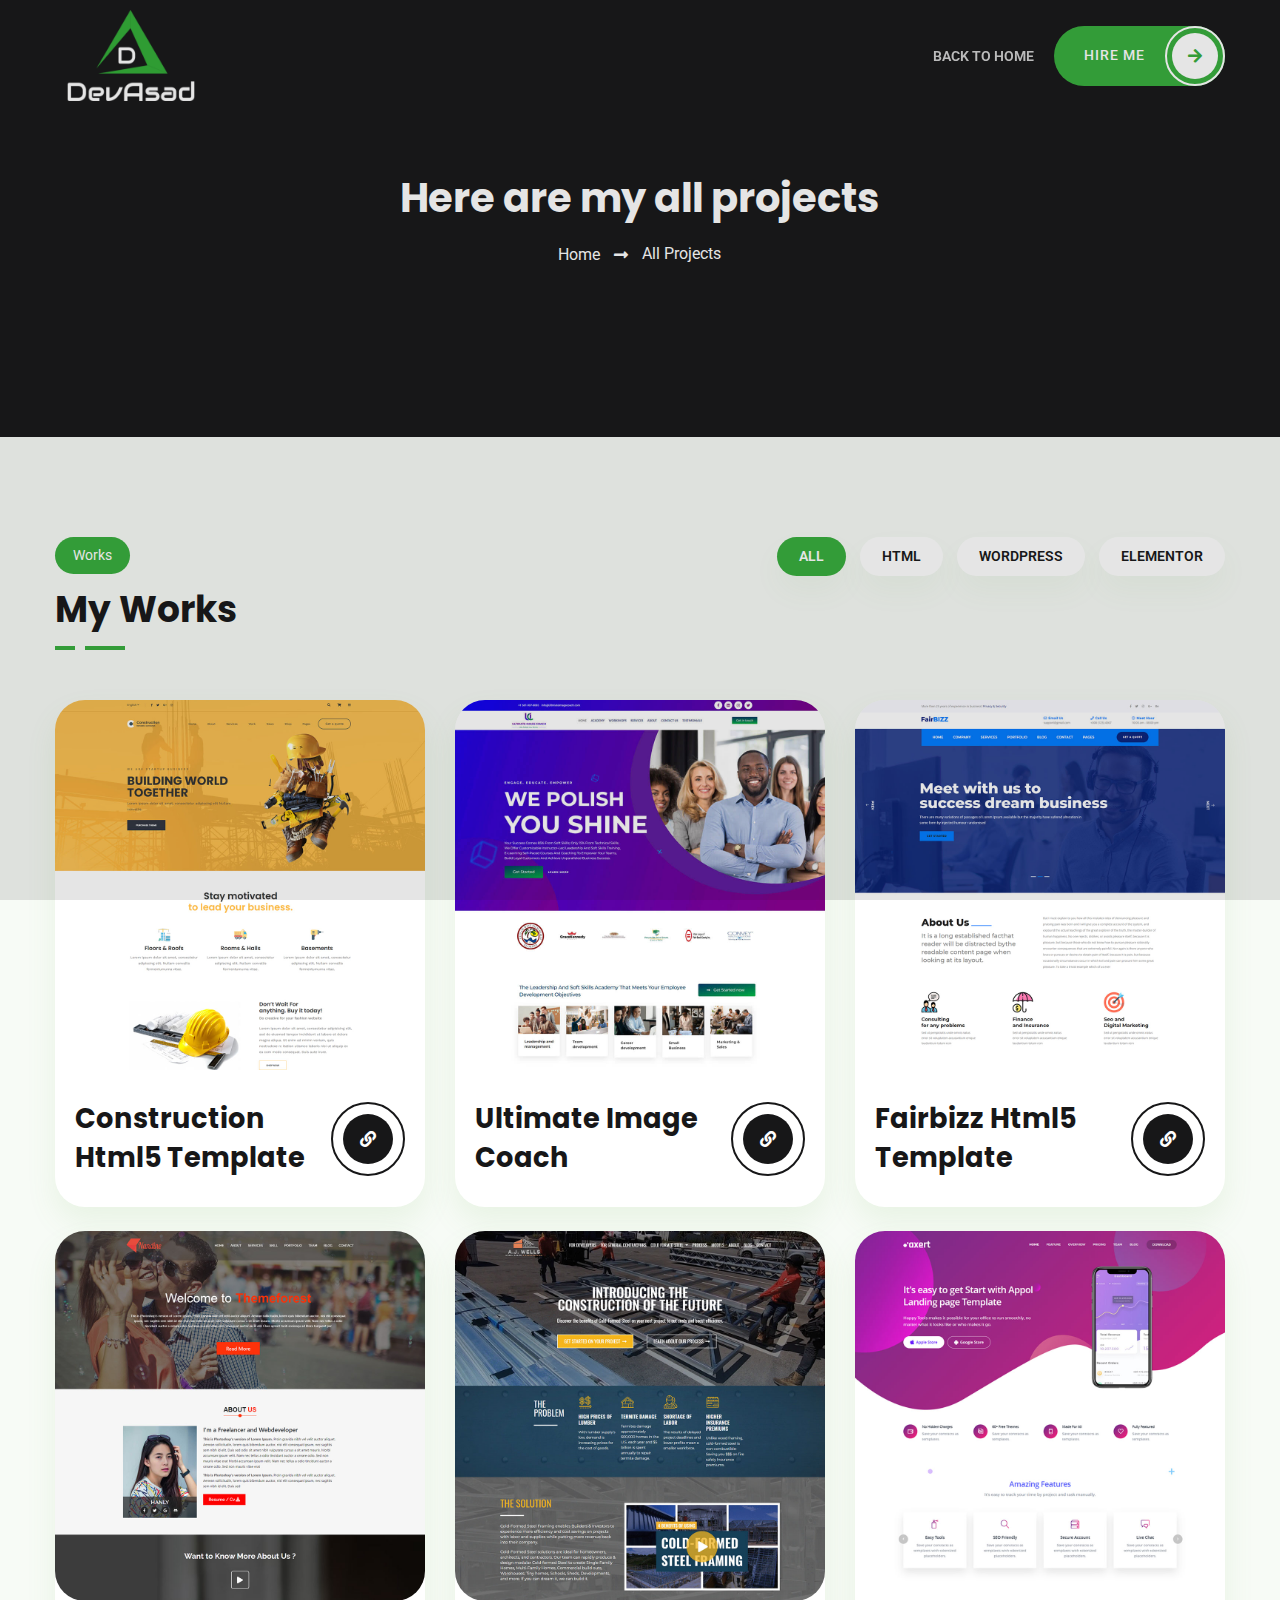
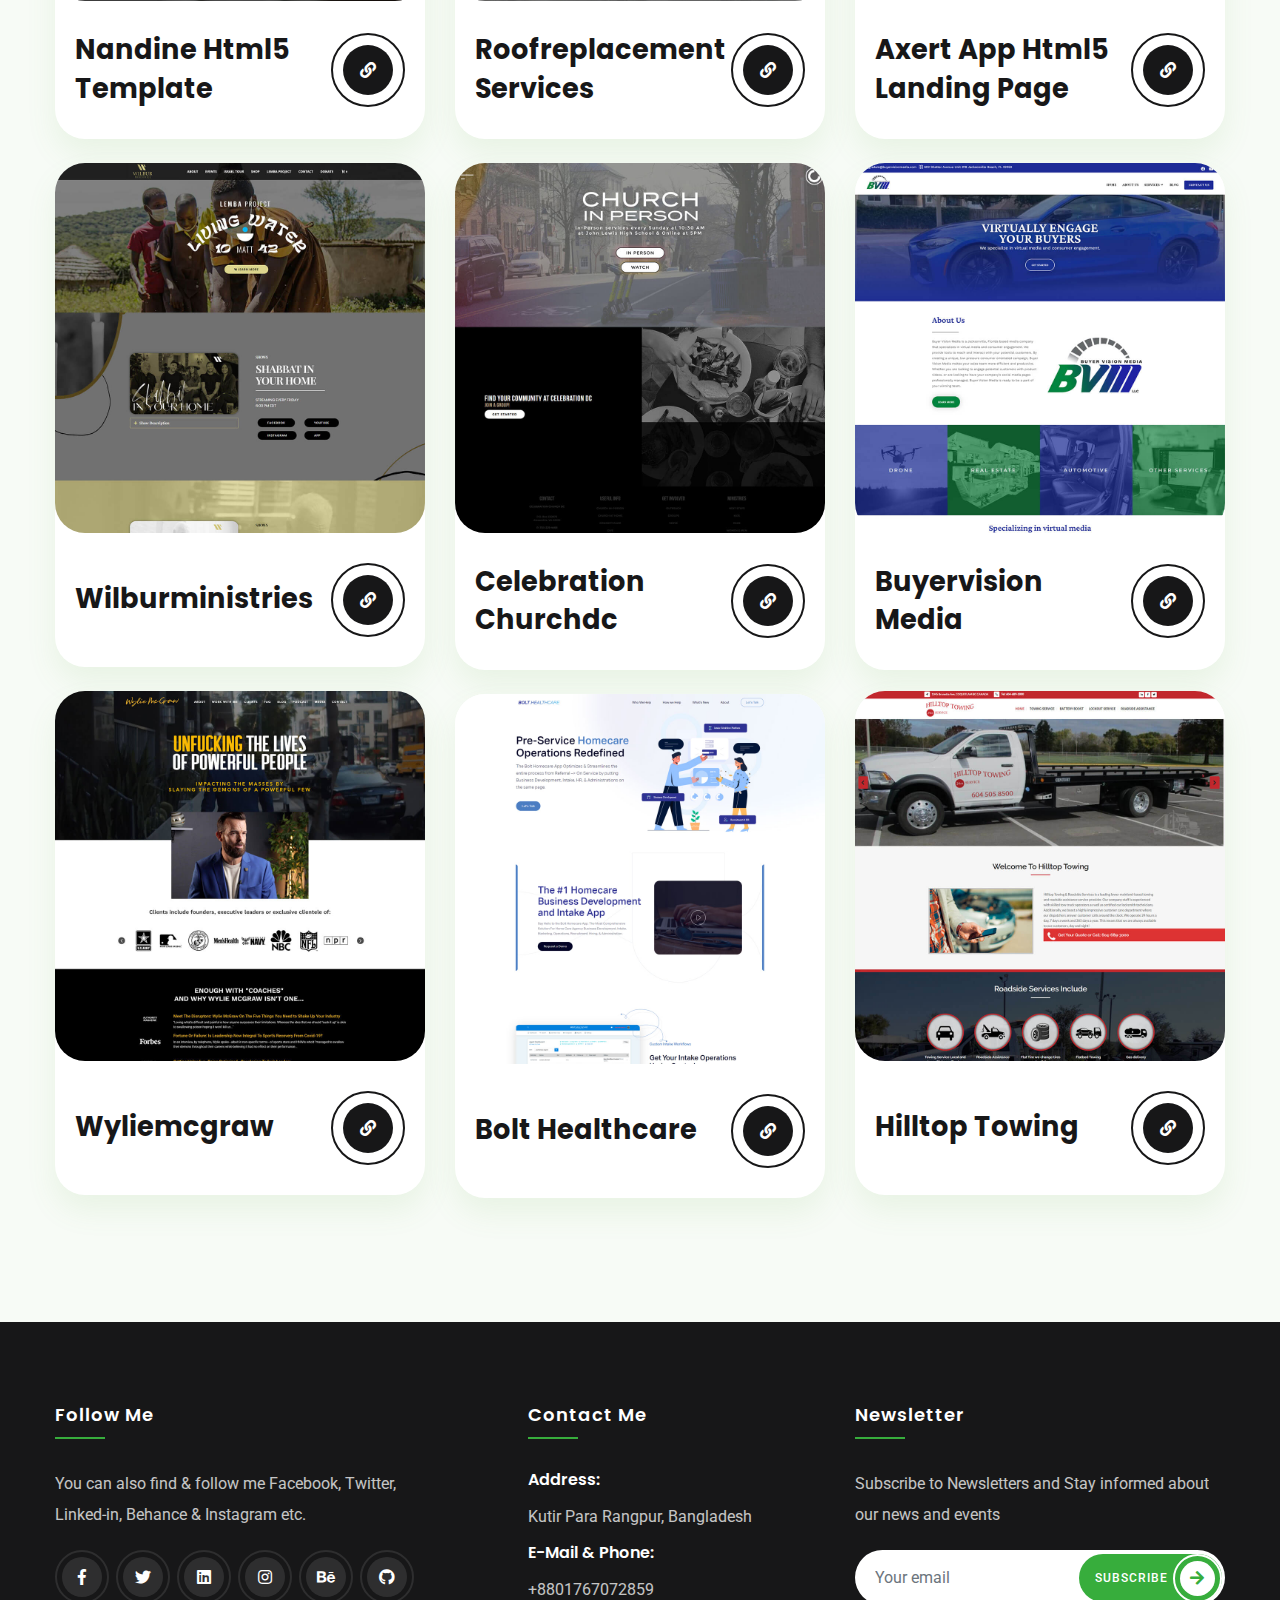
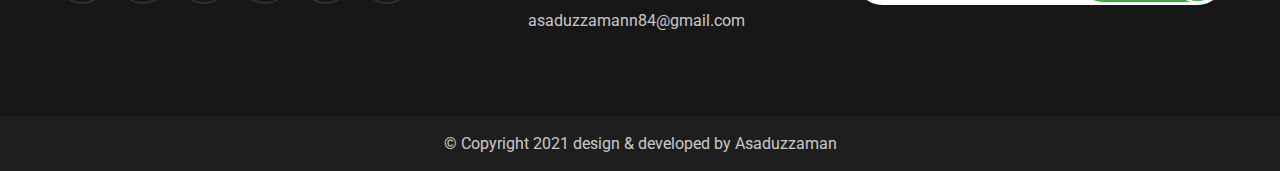
==== commit b917fb0e: "social link update" ====
--- a/all-projects.html
+++ b/all-projects.html
@@ -361,22 +361,22 @@
                                         You can also find & follow me Facebook, Twitter, Linked-in, Behance & Instagram etc.
                                     </p>
                                     <div class="footer-social-links">
-                                        <a target="_blank" href="https://www.facebook.com/AsaduzzamanShohel.1">
+                                        <a target="_blank" href="https://www.facebook.com/devasad10">
                                             <i class="fab fa-facebook-f"></i>
                                         </a>
-                                        <a target="_blank" href="https://twitter.com/asaduzzamansho">
+                                        <a target="_blank" href="https://twitter.com/devasad01">
                                             <i class="fab fa-twitter"></i>
                                         </a>
-                                        <a target="_blank" href="https://www.linkedin.com/in/asaduzzamanshohel/">
+                                        <a target="_blank" href="https://www.linkedin.com/in/devasad">
                                             <i class="fab fa-linkedin"></i>
                                         </a>
-                                        <a target="_blank" href="https://www.instagram.com/asaduzzaman_shohel/">
+                                        <a target="_blank" href="https://www.instagram.com/devasad01">
                                             <i class="fab fa-instagram"></i>
                                         </a>
-                                        <a target="_blank" href="https://www.behance.net/asaduzzamanshohel">
+                                        <a target="_blank" href="https://www.behance.net/devasad">
                                             <i class="fab fa-behance"></i>
                                         </a>
-                                        <a target="_blank" href="https://github.com/Asaduzzaman-shohel">
+                                        <a target="_blank" href="https://github.com/devasad01">
                                             <i class="fab fa-github"></i>
                                         </a>
                                     </div>
